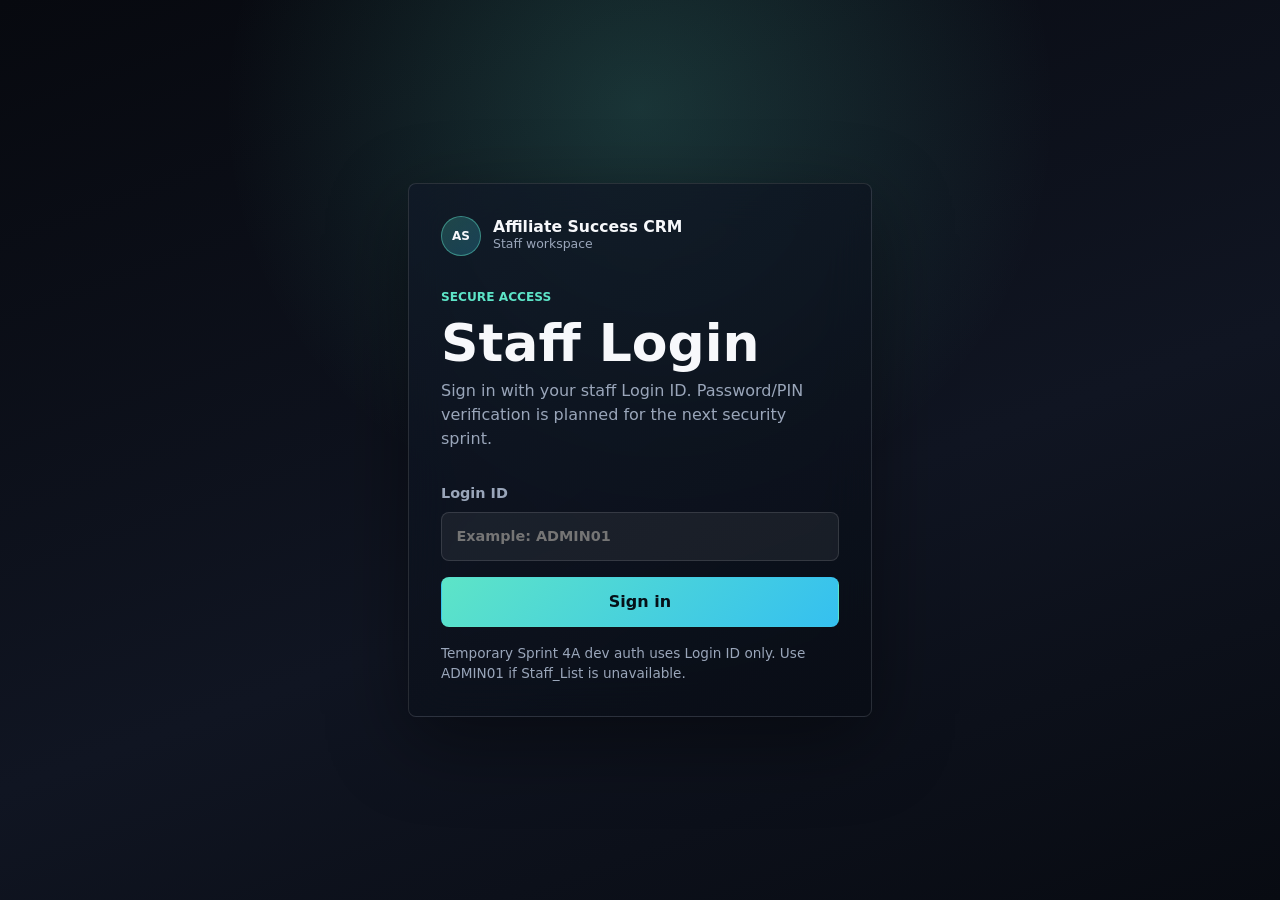
==== docs/index.html @ 6b3076e1 "fix: map dashboard performance metrics # Conflicts: #	frontend/js/config.js" ====
<!doctype html>
<html lang="en">
  <head>
    <meta charset="utf-8">
    <meta name="viewport" content="width=device-width, initial-scale=1">
    <title>Affiliate Success CRM</title>
    <link rel="stylesheet" href="css/base.css?v=4a">
    <link rel="stylesheet" href="css/layout.css?v=4a">
    <link rel="stylesheet" href="css/components.css?v=4a">
    <link rel="stylesheet" href="css/pages.css?v=4a">
  </head>
  <body data-page="app">
    <div class="mobile-backdrop" data-sidebar-backdrop hidden></div>

    <div class="app-shell">
      <aside class="sidebar glass-panel" id="app-sidebar" data-sidebar aria-label="Primary navigation">
        <div class="sidebar-header">
          <a class="brand-mark" href="#dashboard" data-route="dashboard" aria-label="Affiliate Success CRM dashboard">
            <span class="brand-orb" aria-hidden="true">AS</span>
            <span>
              <strong>Affiliate Success</strong>
              <small>CRM workspace</small>
            </span>
          </a>
          <button class="icon-button mobile-only" type="button" data-sidebar-close aria-label="Close menu">
            <span aria-hidden="true">x</span>
          </button>
        </div>

        <nav class="sidebar-nav" aria-label="Workspace">
          <a class="nav-item is-active" href="#dashboard" data-route="dashboard" data-role-scope="all">Dashboard</a>
          <a class="nav-item" href="#affiliates" data-route="affiliates" data-role-scope="all">Affiliates</a>
          <a class="nav-item" href="#followups" data-route="followups" data-role-scope="all">Follow-ups <span class="nav-count" data-nav-count="followups" hidden></span></a>
          <a class="nav-item" href="#interactions" data-route="interactions" data-role-scope="all">Interactions</a>
          <a class="nav-item" href="#tasks" data-route="tasks" data-role-scope="all">Tasks <span class="nav-count" data-nav-count="tasks" hidden></span></a>
          <a class="nav-item" href="#issues" data-route="issues" data-role-scope="all">Issues <span class="nav-count" data-nav-count="issues" hidden></span></a>
          <a class="nav-item" href="#performance" data-route="performance" data-role-scope="all">Performance</a>
          <a class="nav-item" href="#leaderboard" data-route="leaderboard" data-role-scope="admin">Leaderboard</a>
          <a class="nav-item" href="#reports" data-route="reports" data-role-scope="admin">Reports</a>
          <a class="nav-item" href="#staff" data-route="staff" data-role-scope="admin">Staff</a>
          <a class="nav-item" href="#brands" data-route="brands" data-role-scope="all">Brands</a>
          <a class="nav-item" href="#settings" data-route="settings" data-role-scope="all">Settings</a>
        </nav>

        <div class="sidebar-footer">
          <p class="eyebrow">Sprint 3E</p>
          <p class="muted">Live CRM workspace. Authentication and full edit workflows are planned for later sprints.</p>
        </div>
      </aside>

      <main class="workspace">
        <header class="topbar glass-panel">
          <button class="icon-button mobile-only" type="button" data-sidebar-open aria-controls="app-sidebar" aria-expanded="false" aria-label="Open menu">
            <span aria-hidden="true">=</span>
          </button>

          <div class="topbar-title">
            <p class="eyebrow">Affiliate Success CRM</p>
            <h1 data-page-title>Dashboard</h1>
          </div>

          <div class="topbar-actions" aria-label="Workspace actions">
            <span class="module-chip live-status" data-global-status>API: Loading</span>
            <div class="quick-actions topbar-quick-actions" aria-label="Quick actions">
              <button class="button button-primary" type="button" data-quick-action="followup">New Follow-up</button>
              <button class="button button-secondary" type="button" data-quick-action="interaction">Add Interaction</button>
              <button class="button button-secondary" type="button" data-quick-action="performance">Update Performance</button>
              <button class="button button-secondary" type="button" data-quick-action="affiliate">New Affiliate</button>
              <button class="button button-secondary" type="button" data-quick-action="task">New Task</button>
              <button class="button button-secondary" type="button" data-quick-action="issue">New Issue</button>
            </div>
            <button class="icon-button" type="button" aria-label="Notifications placeholder">
              <span aria-hidden="true">!</span>
            </button>
            <div class="profile-chip" aria-label="User profile placeholder">
              <span class="avatar" aria-hidden="true" data-profile-initials>ST</span>
              <span>
                <strong data-profile-name>Staff User</strong>
                <small data-profile-role>Profile placeholder</small>
              </span>
            </div>
            <button class="button button-secondary button-small" type="button" data-logout>Logout</button>
          </div>
        </header>

        <section class="command-center glass-panel">
          <div class="command-main">
            <p class="eyebrow" data-command-greeting>Good Afternoon, Staff User</p>
            <span class="module-chip" data-page-kicker>Sprint 3C Command Center</span>
            <h2 data-page-heading>Daily CRM workspace</h2>
            <p class="muted" data-page-description>Live dashboard context, queues, and module previews stay close to the work.</p>
          </div>
          <div class="command-summary" data-command-summary aria-label="Current module summary">
            <span class="summary-pill is-loading">Loading workspace context</span>
          </div>
        </section>

        <section class="content-stage">
          <section class="page-section" data-section="restricted" aria-labelledby="restricted-title">
            <div class="data-panel glass-panel">
              <div class="table-state">
                <div class="empty-icon" aria-hidden="true"></div>
                <div>
                  <h2 id="restricted-title">Restricted access</h2>
                  <p class="muted">Your current role cannot access this workspace. Choose an available module from the sidebar.</p>
                </div>
              </div>
            </div>
          </section>

          <section class="page-section is-active" data-section="dashboard" aria-labelledby="dashboard-title">
            <div class="dashboard-hero glass-panel">
              <div>
                <p class="eyebrow">Live CRM Dashboard</p>
                <h2 id="dashboard-title">Affiliate manager command center</h2>
                <p class="muted" data-dashboard-status>Loading dashboard statistics from the live Apps Script API.</p>
              </div>
              <div class="dashboard-status-strip">
                <span class="demo-badge" data-dashboard-badge>Loading</span>
                <span class="module-chip" data-dashboard-date>Today</span>
              </div>
            </div>

            <div class="metric-grid" aria-label="Dashboard metrics" data-dashboard-metrics>
              <article class="metric-card glass-panel">
                <span>Total Affiliates</span>
                <strong data-metric="totalAffiliates">...</strong>
                <small data-metric-status>Loading live data</small>
              </article>
              <article class="metric-card glass-panel">
                <span>Healthy Affiliates</span>
                <strong data-metric="healthyAffiliates">...</strong>
                <small data-metric-status>Loading live data</small>
              </article>
              <article class="metric-card glass-panel">
                <span>Today's Follow-ups</span>
                <strong data-metric="todayFollowups">...</strong>
                <small data-metric-status>Loading live data</small>
              </article>
              <article class="metric-card glass-panel">
                <span>Overdue Follow-ups</span>
                <strong data-metric="overdueFollowups">...</strong>
                <small data-metric-status>Loading live data</small>
              </article>
              <article class="metric-card glass-panel">
                <span>Open Tasks</span>
                <strong data-metric="openTasks">...</strong>
                <small data-metric-status>Loading live data</small>
              </article>
              <article class="metric-card glass-panel">
                <span>Open Issues</span>
                <strong data-metric="openIssues">...</strong>
                <small data-metric-status>Loading live data</small>
              </article>
              <article class="metric-card glass-panel">
                <span>Completed Follow-ups</span>
                <strong data-metric="completedFollowups">...</strong>
                <small data-metric-status>Loading live data</small>
              </article>
              <article class="metric-card glass-panel">
                <span>Upcoming Follow-ups</span>
                <strong data-metric="upcomingFollowups">...</strong>
                <small data-metric-status>Loading live data</small>
              </article>
              <article class="metric-card glass-panel">
                <span>Active Brands</span>
                <strong data-metric="activeBrands">...</strong>
                <small data-metric-status>Loading live data</small>
              </article>
              <article class="metric-card glass-panel">
                <span>Staff Members</span>
                <strong data-metric="staffMembers">...</strong>
                <small data-metric-status>Loading live data</small>
              </article>
              <article class="metric-card glass-panel">
                <span>This Month FTD</span>
                <strong data-metric="thisMonthFtd">...</strong>
                <small data-metric-status>Loading live data</small>
              </article>
              <article class="metric-card glass-panel">
                <span>Active Players</span>
                <strong data-metric="activePlayers">...</strong>
                <small data-metric-status>Loading live data</small>
              </article>
              <article class="metric-card glass-panel">
                <span>Revenue/NGR</span>
                <strong data-metric="revenueNgr">...</strong>
                <small data-metric-status>Loading live data</small>
              </article>
            </div>

            <div class="dashboard-grid">
              <article class="workspace-today glass-panel dashboard-panel is-wide" aria-labelledby="workspace-today-title">
                <div class="panel-heading">
                  <div>
                    <p class="eyebrow">Today's workspace</p>
                    <h2 id="workspace-today-title">Operational snapshot</h2>
                    <p class="muted">Counts that shape the affiliate management day.</p>
                  </div>
                  <div class="warning-pills" data-dashboard-warnings></div>
                </div>
                <div class="workspace-list" aria-label="Today's workspace metrics">
                  <span>Due today <strong data-workspace-metric="dueToday">...</strong></span>
                  <span>Overdue <strong data-workspace-metric="overdue">...</strong></span>
                  <span>Upcoming this week <strong data-workspace-metric="upcomingThisWeek">...</strong></span>
                  <span>Completed today <strong data-workspace-metric="completedToday">...</strong></span>
                  <span>Open tasks <strong data-workspace-metric="openTasks">...</strong></span>
                  <span>Open issues <strong data-workspace-metric="openIssues">...</strong></span>
                  <span>Recent interactions <strong data-workspace-metric="recentInteractions">...</strong></span>
                </div>
              </article>

              <article class="dashboard-panel glass-panel is-wide" aria-labelledby="followup-snapshot-title">
                <div class="panel-heading">
                  <div>
                    <p class="eyebrow">Follow-up queue</p>
                    <h2 id="followup-snapshot-title">Queue snapshot</h2>
                  </div>
                  <a class="button button-secondary button-small" href="#followups" data-route="followups">View all</a>
                </div>
                <div class="queue-snapshot" data-dashboard-followups></div>
              </article>

              <article class="dashboard-panel glass-panel" aria-labelledby="health-title">
                <div class="panel-heading">
                  <div>
                    <p class="eyebrow">Affiliate health</p>
                    <h2 id="health-title">Health distribution</h2>
                  </div>
                </div>
                <div class="distribution-list" data-dashboard-health></div>
              </article>

              <article class="dashboard-panel glass-panel" aria-labelledby="priority-title">
                <div class="panel-heading">
                  <div>
                    <p class="eyebrow">Priority</p>
                    <h2 id="priority-title">Priority distribution</h2>
                  </div>
                </div>
                <div class="distribution-list" data-dashboard-priority></div>
              </article>

              <article class="dashboard-panel glass-panel is-wide" aria-labelledby="brand-title">
                <div class="panel-heading">
                  <div>
                    <p class="eyebrow">Brands</p>
                    <h2 id="brand-title">Brand snapshot</h2>
                  </div>
                </div>
                <div class="compact-table-wrap">
                  <table class="compact-table">
                    <thead>
                      <tr>
                        <th>Brand</th>
                        <th>Total affiliates</th>
                        <th>Healthy</th>
                        <th>At risk</th>
                        <th>Pending follow-ups</th>
                      </tr>
                    </thead>
                    <tbody data-dashboard-brands></tbody>
                  </table>
                </div>
              </article>

              <article class="dashboard-panel glass-panel is-wide" aria-labelledby="staff-workload-title">
                <div class="panel-heading">
                  <div>
                    <p class="eyebrow">Staff workload</p>
                    <h2 id="staff-workload-title">Team queue load</h2>
                  </div>
                </div>
                <div class="compact-table-wrap">
                  <table class="compact-table">
                    <thead>
                      <tr>
                        <th>Staff</th>
                        <th>Follow-ups</th>
                        <th>Open tasks</th>
                        <th>Open issues</th>
                        <th>Overdue</th>
                      </tr>
                    </thead>
                    <tbody data-dashboard-staff></tbody>
                  </table>
                </div>
              </article>

              <article class="dashboard-panel glass-panel" aria-labelledby="activity-title">
                <div class="panel-heading">
                  <div>
                    <p class="eyebrow">Activity</p>
                    <h2 id="activity-title">Recent activity</h2>
                  </div>
                </div>
                <div class="timeline-list" data-dashboard-activity></div>
              </article>

              <article class="dashboard-panel glass-panel" aria-labelledby="issues-widget-title">
                <div class="panel-heading">
                  <div>
                    <p class="eyebrow">Issues</p>
                    <h2 id="issues-widget-title">Open issues</h2>
                  </div>
                </div>
                <div class="record-list" data-dashboard-issues></div>
              </article>

              <article class="dashboard-panel glass-panel" aria-labelledby="tasks-widget-title">
                <div class="panel-heading">
                  <div>
                    <p class="eyebrow">Tasks</p>
                    <h2 id="tasks-widget-title">Open tasks</h2>
                  </div>
                </div>
                <div class="record-list" data-dashboard-tasks></div>
              </article>

              <article class="dashboard-panel glass-panel" aria-labelledby="performance-widget-title">
                <div class="panel-heading">
                  <div>
                    <p class="eyebrow">Monthly performance</p>
                    <h2 id="performance-widget-title">Performance snapshot</h2>
                  </div>
                </div>
                <div class="record-list" data-dashboard-performance></div>
              </article>
            </div>
          </section>

          <section class="page-section" data-section="affiliates" aria-labelledby="affiliates-title">
            <div class="data-panel glass-panel">
              <div class="data-toolbar">
                <div>
                  <h2 id="affiliates-title">Affiliates</h2>
                  <p class="muted" data-affiliates-count>Loading affiliates...</p>
                </div>
                <div class="toolbar-actions">
                  <button class="button button-primary" type="button" data-admin-action="affiliate">New Affiliate</button>
                  <button class="button button-secondary" type="button" data-import-action="affiliate" data-role-scope="admin">Bulk Affiliates</button>
                </div>
                <label class="search-field">
                  <span>Search affiliates</span>
                  <input type="search" placeholder="Search by name, username, brand, country, staff" data-affiliate-search>
                </label>
              </div>

              <div class="filter-grid" aria-label="Affiliate filters">
                <label class="field">
                  <span>Brand</span>
                  <select data-affiliate-filter="Brand">
                    <option value="">All brands</option>
                  </select>
                </label>
                <label class="field">
                  <span>Assigned Staff</span>
                  <select data-affiliate-filter="Assigned_Staff">
                    <option value="">All staff</option>
                  </select>
                </label>
                <label class="field">
                  <span>Health Status</span>
                  <select data-affiliate-filter="Health_Status">
                    <option value="">All health</option>
                  </select>
                </label>
                <label class="field">
                  <span>Status</span>
                  <select data-affiliate-filter="Status">
                    <option value="">All statuses</option>
                  </select>
                </label>
                <label class="field">
                  <span>Priority</span>
                  <select data-affiliate-filter="Priority">
                    <option value="">All priorities</option>
                  </select>
                </label>
                <label class="field">
                  <span>Active</span>
                  <select data-affiliate-filter="Active">
                    <option value="">All active states</option>
                  </select>
                </label>
              </div>

              <div class="table-state" data-affiliates-loading>
                <div class="empty-icon" aria-hidden="true"></div>
                <p class="muted">Loading live affiliates...</p>
              </div>

              <div class="table-state" data-affiliates-error hidden>
                <div class="empty-icon" aria-hidden="true"></div>
                <div>
                  <h2>Unable to load affiliates</h2>
                  <p class="muted" data-affiliates-error-message>API request failed.</p>
                </div>
              </div>

              <div class="table-state" data-affiliates-empty hidden>
                <div class="empty-icon" aria-hidden="true"></div>
                <div>
                  <h2>No affiliates found</h2>
                  <p class="muted">Adjust search or filters to see matching affiliates.</p>
                </div>
              </div>

              <div class="table-wrap" data-affiliates-table-wrap hidden>
                <table class="data-table">
                  <thead>
                    <tr>
                      <th>Affiliate ID</th>
                      <th>Brand</th>
                      <th>Affiliate name</th>
                      <th>Username</th>
                      <th>Telegram</th>
                      <th>WhatsApp</th>
                      <th>Email</th>
                      <th>Country</th>
                      <th>Language</th>
                      <th>Assigned staff</th>
                      <th>Status</th>
                      <th>Health status</th>
                      <th>Priority</th>
                      <th>Segment</th>
                      <th>Affiliate type</th>
                      <th>Market channel</th>
                      <th>Last contact date</th>
                      <th>Next follow-up date</th>
                      <th>Active</th>
                      <th>Actions</th>
                    </tr>
                  </thead>
                  <tbody data-affiliates-body></tbody>
                </table>
              </div>
            </div>

            <aside class="profile-drawer glass-panel" data-affiliate-drawer hidden aria-labelledby="affiliate-drawer-title">
              <div class="drawer-header">
                <div>
                  <p class="eyebrow">Read-only profile</p>
                  <h2 id="affiliate-drawer-title" data-affiliate-drawer-name>Affiliate profile</h2>
                </div>
                <button class="icon-button" type="button" data-affiliate-drawer-close aria-label="Close affiliate profile">
                  <span aria-hidden="true">x</span>
                </button>
              </div>
              <div class="drawer-grid" data-affiliate-drawer-fields></div>
            </aside>
          </section>

          <section class="page-section" data-section="followups" aria-labelledby="followups-title">
            <div class="data-panel glass-panel">
              <div class="data-toolbar">
                <div>
                  <h2 id="followups-title">Follow-ups</h2>
                  <p class="muted" data-followups-count>Loading follow-ups...</p>
                </div>
                <div class="toolbar-actions">
                  <button class="button button-primary" type="button" data-followup-add>Add New Follow-up</button>
                  <button class="button button-secondary" type="button" data-import-action="followup" data-role-scope="admin">Bulk Follow-ups</button>
                </div>
              </div>

              <div class="followup-summary-grid" aria-label="Follow-up queue summary">
                <article class="summary-card is-today">
                  <span>Today</span>
                  <strong data-followup-summary="today">0</strong>
                </article>
                <article class="summary-card is-overdue">
                  <span>Overdue</span>
                  <strong data-followup-summary="overdue">0</strong>
                </article>
                <article class="summary-card is-upcoming">
                  <span>Upcoming</span>
                  <strong data-followup-summary="upcoming">0</strong>
                </article>
                <article class="summary-card is-completed">
                  <span>Completed</span>
                  <strong data-followup-summary="completed">0</strong>
                </article>
              </div>

              <div class="data-toolbar followup-toolbar">
                <label class="search-field">
                  <span>Search follow-ups</span>
                  <input type="search" placeholder="Search by affiliate ID, name, or brand" data-followup-search>
                </label>
                <div class="filter-grid" aria-label="Follow-up filters">
                  <label class="field">
                    <span>Assigned Staff</span>
                    <select data-followup-filter="Assigned_Staff">
                      <option value="">All staff</option>
                    </select>
                  </label>
                  <label class="field">
                    <span>Priority</span>
                    <select data-followup-filter="Priority">
                      <option value="">All priorities</option>
                    </select>
                  </label>
                  <label class="field">
                    <span>Status</span>
                    <select data-followup-filter="Status">
                      <option value="">All statuses</option>
                    </select>
                  </label>
                  <label class="field">
                    <span>From</span>
                    <input type="date" data-followup-date-start>
                  </label>
                  <label class="field">
                    <span>To</span>
                    <input type="date" data-followup-date-end>
                  </label>
                </div>
              </div>

              <div class="table-state" data-followups-loading>
                <div class="empty-icon" aria-hidden="true"></div>
                <p class="muted">Loading live follow-ups...</p>
              </div>

              <div class="table-state" data-followups-error hidden>
                <div class="empty-icon" aria-hidden="true"></div>
                <div>
                  <h2>Unable to load follow-ups</h2>
                  <p class="muted" data-followups-error-message>API request failed.</p>
                </div>
              </div>

              <div class="table-state" data-followups-empty hidden>
                <div class="empty-icon" aria-hidden="true"></div>
                <div>
                  <h2>No follow-ups found</h2>
                  <p class="muted">Adjust search or filters to see matching follow-ups.</p>
                </div>
              </div>

              <div class="followup-groups" data-followups-groups hidden>
                <section class="followup-group is-today">
                  <div class="group-heading">
                    <div>
                      <p class="eyebrow">Due today</p>
                      <h3 data-followup-group-title="today">Today's follow-ups</h3>
                    </div>
                    <span class="status-badge is-blue" data-followup-group-count="today">0</span>
                  </div>
                  <div class="table-wrap">
                    <table class="data-table followup-table">
                      <thead data-followup-head></thead>
                      <tbody data-followup-body="today"></tbody>
                    </table>
                  </div>
                </section>

                <section class="followup-group is-overdue">
                  <div class="group-heading">
                    <div>
                      <p class="eyebrow">Needs attention</p>
                      <h3 data-followup-group-title="overdue">Overdue follow-ups</h3>
                    </div>
                    <span class="status-badge is-red" data-followup-group-count="overdue">0</span>
                  </div>
                  <div class="table-wrap">
                    <table class="data-table followup-table">
                      <thead data-followup-head></thead>
                      <tbody data-followup-body="overdue"></tbody>
                    </table>
                  </div>
                </section>

                <section class="followup-group is-upcoming">
                  <div class="group-heading">
                    <div>
                      <p class="eyebrow">Planned queue</p>
                      <h3 data-followup-group-title="upcoming">Upcoming follow-ups</h3>
                    </div>
                    <span class="status-badge is-amber" data-followup-group-count="upcoming">0</span>
                  </div>
                  <div class="table-wrap">
                    <table class="data-table followup-table">
                      <thead data-followup-head></thead>
                      <tbody data-followup-body="upcoming"></tbody>
                    </table>
                  </div>
                </section>

                <section class="followup-group is-completed">
                  <div class="group-heading">
                    <div>
                      <p class="eyebrow">Closed loop</p>
                      <h3 data-followup-group-title="completed">Completed follow-ups</h3>
                    </div>
                    <span class="status-badge is-green" data-followup-group-count="completed">0</span>
                  </div>
                  <div class="table-wrap">
                    <table class="data-table followup-table">
                      <thead data-followup-head></thead>
                      <tbody data-followup-body="completed"></tbody>
                    </table>
                  </div>
                </section>
              </div>
            </div>
          </section>

          <section class="page-section" data-section="interactions" aria-labelledby="interactions-title">
            <div class="data-panel glass-panel module-workspace" data-module-workspace="interactions">
              <div class="data-toolbar">
                <div>
                  <p class="eyebrow">Relationship history</p>
                  <h2 id="interactions-title">Interactions</h2>
                  <p class="muted" data-module-count>Loading interaction records...</p>
                </div>
                <div class="toolbar-actions">
                  <button class="button button-secondary" type="button" data-module-action="interaction">Add Interaction</button>
                  <button class="button button-secondary" type="button" data-import-action="interaction" data-role-scope="admin">Bulk Interactions</button>
                </div>
              </div>
              <div class="module-stat-grid" data-module-stats></div>
              <div class="data-toolbar module-toolbar">
                <label class="search-field">
                  <span>Search interactions</span>
                  <input type="search" placeholder="Search affiliate, brand, staff, type, notes" data-module-search>
                </label>
                <div class="filter-grid module-filter-grid" data-module-filters></div>
              </div>
              <div class="table-state" data-module-loading><div class="empty-icon" aria-hidden="true"></div><p class="muted">Loading live interactions...</p></div>
              <div class="table-state" data-module-error hidden><div class="empty-icon" aria-hidden="true"></div><div><h2>Unable to load interactions</h2><p class="muted" data-module-error-message>API request failed.</p></div></div>
              <div class="table-state" data-module-empty hidden><div class="empty-icon" aria-hidden="true"></div><div><h2>No interactions found</h2><p class="muted">No matching interaction records are available yet.</p></div></div>
              <div class="module-content" data-module-content hidden></div>
            </div>
          </section>

          <section class="page-section" data-section="tasks" aria-labelledby="tasks-title">
            <div class="data-panel glass-panel module-workspace" data-module-workspace="tasks">
              <div class="data-toolbar">
                <div>
                  <p class="eyebrow">Team execution</p>
                  <h2 id="tasks-title">Tasks</h2>
                  <p class="muted" data-module-count>Loading task records...</p>
                </div>
                <div class="toolbar-actions">
                  <button class="button button-secondary" type="button" data-admin-action="task">Add Task</button>
                  <button class="button button-secondary" type="button" data-import-action="task" data-role-scope="admin">Bulk Tasks</button>
                </div>
              </div>
              <div class="module-stat-grid" data-module-stats></div>
              <div class="data-toolbar module-toolbar">
                <label class="search-field"><span>Search tasks</span><input type="search" placeholder="Search title, affiliate, staff, status" data-module-search></label>
                <div class="filter-grid module-filter-grid" data-module-filters></div>
              </div>
              <div class="table-state" data-module-loading><div class="empty-icon" aria-hidden="true"></div><p class="muted">Loading live tasks...</p></div>
              <div class="table-state" data-module-error hidden><div class="empty-icon" aria-hidden="true"></div><div><h2>Unable to load tasks</h2><p class="muted" data-module-error-message>API request failed.</p></div></div>
              <div class="table-state" data-module-empty hidden><div class="empty-icon" aria-hidden="true"></div><div><h2>No tasks found</h2><p class="muted">No matching task records are available yet.</p></div></div>
              <div class="module-content" data-module-content hidden></div>
            </div>
          </section>

          <section class="page-section" data-section="issues" aria-labelledby="issues-title">
            <div class="data-panel glass-panel module-workspace" data-module-workspace="issues">
              <div class="data-toolbar">
                <div><p class="eyebrow">Resolution tracking</p><h2 id="issues-title">Issues</h2><p class="muted" data-module-count>Loading issue records...</p></div>
                <div class="toolbar-actions">
                  <button class="button button-secondary" type="button" data-admin-action="issue">Add Issue</button>
                  <button class="button button-secondary" type="button" data-import-action="issue" data-role-scope="admin">Bulk Issues</button>
                </div>
              </div>
              <div class="module-stat-grid" data-module-stats></div>
              <div class="data-toolbar module-toolbar">
                <label class="search-field"><span>Search issues</span><input type="search" placeholder="Search issue, affiliate, brand, staff" data-module-search></label>
                <div class="filter-grid module-filter-grid" data-module-filters></div>
              </div>
              <div class="table-state" data-module-loading><div class="empty-icon" aria-hidden="true"></div><p class="muted">Loading live issues...</p></div>
              <div class="table-state" data-module-error hidden><div class="empty-icon" aria-hidden="true"></div><div><h2>Unable to load issues</h2><p class="muted" data-module-error-message>API request failed.</p></div></div>
              <div class="table-state" data-module-empty hidden><div class="empty-icon" aria-hidden="true"></div><div><h2>No issues found</h2><p class="muted">No matching issue records are available yet.</p></div></div>
              <div class="module-content" data-module-content hidden></div>
            </div>
          </section>

          <section class="page-section" data-section="performance" aria-labelledby="performance-title">
            <div class="data-panel glass-panel module-workspace" data-module-workspace="performance">
              <div class="data-toolbar">
                <div><p class="eyebrow">Monthly view</p><h2 id="performance-title">Performance</h2><p class="muted" data-module-count>Loading performance rows...</p></div>
                <div class="toolbar-actions">
                  <button class="button button-primary" type="button" data-module-action="performance">Update Performance</button>
                  <button class="button button-secondary" type="button" data-import-action="performance" data-role-scope="admin">Bulk Performance</button>
                </div>
              </div>
              <div class="module-stat-grid" data-module-stats></div>
              <div class="data-toolbar module-toolbar">
                <label class="search-field"><span>Search performance</span><input type="search" placeholder="Search month, brand, affiliate, staff" data-module-search></label>
                <div class="filter-grid module-filter-grid" data-module-filters></div>
              </div>
              <div class="table-state" data-module-loading><div class="empty-icon" aria-hidden="true"></div><p class="muted">Loading live performance...</p></div>
              <div class="table-state" data-module-error hidden><div class="empty-icon" aria-hidden="true"></div><div><h2>Unable to load performance</h2><p class="muted" data-module-error-message>API request failed.</p></div></div>
              <div class="table-state" data-module-empty hidden><div class="empty-icon" aria-hidden="true"></div><div><h2>No performance rows found</h2><p class="muted">No matching monthly performance rows are available yet.</p></div></div>
              <div class="module-content" data-module-content hidden></div>
            </div>
          </section>

          <section class="page-section" data-section="leaderboard" aria-labelledby="leaderboard-title">
            <div class="data-panel glass-panel module-workspace" data-module-workspace="leaderboard">
              <div class="data-toolbar"><div><p class="eyebrow">Ranking view</p><h2 id="leaderboard-title">Leaderboard</h2><p class="muted" data-module-count>Loading leaderboard...</p></div></div>
              <div class="module-stat-grid" data-module-stats></div>
              <div class="table-state" data-module-loading><div class="empty-icon" aria-hidden="true"></div><p class="muted">Loading live leaderboard...</p></div>
              <div class="table-state" data-module-error hidden><div class="empty-icon" aria-hidden="true"></div><div><h2>Unable to load leaderboard</h2><p class="muted" data-module-error-message>API request failed.</p></div></div>
              <div class="table-state" data-module-empty hidden><div class="empty-icon" aria-hidden="true"></div><div><h2>No leaderboard data found</h2><p class="muted">No activity counts are available yet.</p></div></div>
              <div class="module-content" data-module-content hidden></div>
            </div>
          </section>

          <section class="page-section" data-section="reports" aria-labelledby="reports-title">
            <div class="data-panel glass-panel module-workspace" data-module-workspace="reports">
              <div class="data-toolbar"><div><p class="eyebrow">Management output</p><h2 id="reports-title">Reports</h2><p class="muted" data-module-count>Loading report previews...</p></div></div>
              <div class="module-stat-grid" data-module-stats></div>
              <div class="table-state" data-module-loading><div class="empty-icon" aria-hidden="true"></div><p class="muted">Loading live report previews...</p></div>
              <div class="table-state" data-module-error hidden><div class="empty-icon" aria-hidden="true"></div><div><h2>Unable to load reports</h2><p class="muted" data-module-error-message>API request failed.</p></div></div>
              <div class="table-state" data-module-empty hidden><div class="empty-icon" aria-hidden="true"></div><div><h2>No report data found</h2><p class="muted">No report previews are available yet.</p></div></div>
              <div class="module-content" data-module-content hidden></div>
            </div>
          </section>

          <section class="page-section" data-section="staff" aria-labelledby="staff-title">
            <div class="data-panel glass-panel module-workspace" data-module-workspace="staff">
              <div class="data-toolbar"><div><p class="eyebrow">Team directory</p><h2 id="staff-title">Staff</h2><p class="muted" data-module-count>Loading staff records...</p></div><div class="toolbar-actions"><button class="button button-secondary" type="button" data-admin-action="staff">New Staff</button></div></div>
              <div class="module-stat-grid" data-module-stats></div>
              <div class="data-toolbar module-toolbar"><label class="search-field"><span>Search staff</span><input type="search" placeholder="Search name, role, team, status" data-module-search></label><div class="filter-grid module-filter-grid" data-module-filters></div></div>
              <div class="table-state" data-module-loading><div class="empty-icon" aria-hidden="true"></div><p class="muted">Loading live staff...</p></div>
              <div class="table-state" data-module-error hidden><div class="empty-icon" aria-hidden="true"></div><div><h2>Unable to load staff</h2><p class="muted" data-module-error-message>API request failed.</p></div></div>
              <div class="table-state" data-module-empty hidden><div class="empty-icon" aria-hidden="true"></div><div><h2>No staff found</h2><p class="muted">No matching staff records are available yet.</p></div></div>
              <div class="module-content" data-module-content hidden></div>
            </div>
          </section>

          <section class="page-section" data-section="brands" aria-labelledby="brands-title">
            <div class="data-panel glass-panel module-workspace" data-module-workspace="brands">
              <div class="data-toolbar"><div><p class="eyebrow">Brand reference</p><h2 id="brands-title">Brands</h2><p class="muted" data-module-count>Loading brand records...</p></div><div class="toolbar-actions"><button class="button button-secondary" type="button" data-admin-action="brand">New Brand</button></div></div>
              <div class="module-stat-grid" data-module-stats></div>
              <div class="data-toolbar module-toolbar"><label class="search-field"><span>Search brands</span><input type="search" placeholder="Search brand, market, owner, status" data-module-search></label><div class="filter-grid module-filter-grid" data-module-filters></div></div>
              <div class="table-state" data-module-loading><div class="empty-icon" aria-hidden="true"></div><p class="muted">Loading live brands...</p></div>
              <div class="table-state" data-module-error hidden><div class="empty-icon" aria-hidden="true"></div><div><h2>Unable to load brands</h2><p class="muted" data-module-error-message>API request failed.</p></div></div>
              <div class="table-state" data-module-empty hidden><div class="empty-icon" aria-hidden="true"></div><div><h2>No brands found</h2><p class="muted">No matching brand records are available yet.</p></div></div>
              <div class="module-content" data-module-content hidden></div>
            </div>
          </section>

          <section class="page-section" data-section="settings" aria-labelledby="settings-title">
            <div class="data-panel glass-panel module-workspace" data-module-workspace="settings">
              <div class="data-toolbar"><div><p class="eyebrow">Workspace setup</p><h2 id="settings-title">Settings</h2><p class="muted" data-module-count>Loading system status...</p></div></div>
              <div class="module-stat-grid" data-module-stats></div>
              <div class="table-state" data-module-loading><div class="empty-icon" aria-hidden="true"></div><p class="muted">Loading safe settings summary...</p></div>
              <div class="table-state" data-module-error hidden><div class="empty-icon" aria-hidden="true"></div><div><h2>Unable to load settings summary</h2><p class="muted" data-module-error-message>API request failed.</p></div></div>
              <div class="table-state" data-module-empty hidden><div class="empty-icon" aria-hidden="true"></div><div><h2>No settings summary found</h2><p class="muted">Editable settings are coming after authentication.</p></div></div>
              <div class="module-content" data-module-content hidden></div>
            </div>
          </section>
        </section>
      </main>
    </div>

    <div class="toast-region" data-toast-region aria-live="polite" aria-atomic="true"></div>

    <div class="modal-backdrop" data-followup-modal hidden>
      <section class="modal-card glass-panel" aria-labelledby="followup-modal-title">
        <div class="drawer-header">
          <div>
            <p class="eyebrow">Follow-up Queue</p>
            <h2 id="followup-modal-title" data-followup-modal-title>Add New Follow-up</h2>
          </div>
          <button class="icon-button" type="button" data-followup-modal-close aria-label="Close follow-up modal">
            <span aria-hidden="true">x</span>
          </button>
        </div>

        <form class="form-stack" data-followup-form>
          <input type="hidden" name="Queue_ID" data-followup-queue-id>
          <label class="field">
            <span>Affiliate</span>
            <select name="Affiliate_ID" required data-followup-affiliate></select>
          </label>
          <label class="field">
            <span>Assigned staff</span>
            <select name="Assigned_Staff" required data-followup-staff></select>
          </label>
          <label class="field">
            <span>Follow-up date</span>
            <input type="date" name="Followup_Date" required>
          </label>
          <label class="field">
            <span>Priority</span>
            <select name="Priority" required>
              <option value="Low">Low</option>
              <option value="Medium">Medium</option>
              <option value="High">High</option>
              <option value="Critical">Critical</option>
            </select>
          </label>
          <label class="field">
            <span>Status</span>
            <select name="Status" required>
              <option value="Open">Open</option>
              <option value="Pending">Pending</option>
              <option value="Contacted">Contacted</option>
              <option value="Interested">Interested</option>
              <option value="Not Responding">Not Responding</option>
              <option value="No Response">No Response</option>
              <option value="Needs Help">Needs Help</option>
              <option value="Rescheduled">Rescheduled</option>
              <option value="Completed">Completed</option>
            </select>
          </label>
          <label class="field">
            <span>Generated from</span>
            <input type="text" name="Generated_From" required>
          </label>
          <label class="field">
            <span>Outcome / notes</span>
            <textarea rows="3" name="Notes" placeholder="Add follow-up result or next-step notes"></textarea>
          </label>
          <p class="form-note" data-followup-form-message></p>
          <div class="modal-footer">
            <button class="button button-secondary" type="button" data-followup-modal-cancel>Cancel</button>
            <button class="button button-primary" type="submit" data-followup-submit>Save Follow-up</button>
          </div>
        </form>
      </section>
    </div>

    <div class="modal-backdrop" data-record-modal hidden>
      <section class="modal-card glass-panel" aria-labelledby="record-modal-title">
        <div class="drawer-header">
          <div>
            <p class="eyebrow" data-record-modal-eyebrow>Workspace action</p>
            <h2 id="record-modal-title" data-record-modal-title>Create record</h2>
          </div>
          <button class="icon-button" type="button" data-record-modal-close aria-label="Close record modal">
            <span aria-hidden="true">x</span>
          </button>
        </div>

        <form class="form-stack" data-record-form>
          <div class="drawer-grid" data-record-fields></div>
          <p class="form-note" data-record-form-message></p>
          <div class="modal-footer">
            <button class="button button-secondary" type="button" data-record-modal-cancel>Cancel</button>
            <button class="button button-primary" type="submit" data-record-submit>Save</button>
          </div>
        </form>
      </section>
    </div>

    <div class="modal-backdrop" data-import-modal hidden>
      <section class="modal-card modal-card-wide glass-panel" aria-labelledby="import-modal-title">
        <div class="drawer-header">
          <div>
            <p class="eyebrow">CSV import</p>
            <h2 id="import-modal-title" data-import-modal-title>Import CSV</h2>
            <p class="muted" data-import-guide>Paste CSV rows to preview before committing.</p>
          </div>
          <button class="icon-button" type="button" data-import-modal-close aria-label="Close import modal">
            <span aria-hidden="true">x</span>
          </button>
        </div>
        <div class="import-actions">
          <button class="button button-secondary button-small" type="button" data-import-sample>Download sample CSV</button>
        </div>
        <label class="field">
          <span>CSV file</span>
          <input type="file" accept=".csv,text/csv" data-import-file>
        </label>
        <label class="field">
          <span>CSV content</span>
          <textarea rows="8" data-import-csv placeholder="Paste CSV content here"></textarea>
        </label>
        <div class="import-preview" data-import-preview hidden></div>
        <p class="form-note" data-import-message></p>
        <div class="modal-footer">
          <button class="button button-secondary" type="button" data-import-preview-button>Preview CSV</button>
          <button class="button button-primary" type="button" data-import-commit disabled>Commit valid rows</button>
        </div>
      </section>
    </div>

    <script src="js/config.js?v=dashboard-performance-fix"></script>
    <script src="js/utils.js?v=dashboard-performance-fix"></script>
    <script src="js/api.js?v=dashboard-performance-fix"></script>
    <script src="js/auth.js?v=dashboard-performance-fix"></script>
    <script src="js/router.js?v=dashboard-performance-fix"></script>
    <script src="js/app.js?v=dashboard-performance-fix"></script>
  </body>
</html>
---- docs/css/base.css ----
:root {
  color-scheme: dark;
  --bg: #07090f;
  --bg-deep: #04060a;
  --bg-soft: #111827;
  --surface: rgba(16, 24, 39, 0.72);
  --surface-strong: rgba(22, 32, 50, 0.9);
  --surface-hover: rgba(35, 48, 72, 0.82);
  --border: rgba(255, 255, 255, 0.12);
  --border-strong: rgba(93, 228, 199, 0.28);
  --text: #f7f8fb;
  --muted: #9aa6ba;
  --faint: #6f7a8f;
  --accent: #5de4c7;
  --accent-strong: #35c0f0;
  --warning: #f8c66d;
  --danger: #ff6b7a;
  --shadow: 0 24px 80px rgba(0, 0, 0, 0.42);
  --radius: 8px;
  --font-sans: Inter, ui-sans-serif, system-ui, -apple-system, BlinkMacSystemFont, "Segoe UI", sans-serif;
}

* {
  box-sizing: border-box;
}

[hidden] {
  display: none !important;
}

html {
  min-height: 100%;
  background: var(--bg);
}

body {
  min-height: 100vh;
  margin: 0;
  color: var(--text);
  background:
    radial-gradient(circle at 15% 10%, rgba(53, 192, 240, 0.18), transparent 30rem),
    radial-gradient(circle at 86% 12%, rgba(93, 228, 199, 0.14), transparent 28rem),
    linear-gradient(145deg, var(--bg-deep) 0%, #0b111d 48%, #080b12 100%);
  font-family: var(--font-sans);
  line-height: 1.5;
}

* {
  scrollbar-width: thin;
  scrollbar-color: rgba(93, 228, 199, 0.34) rgba(255, 255, 255, 0.05);
}

*::-webkit-scrollbar {
  width: 0.55rem;
  height: 0.55rem;
}

*::-webkit-scrollbar-track {
  background: rgba(255, 255, 255, 0.05);
  border-radius: 999px;
}

*::-webkit-scrollbar-thumb {
  border: 2px solid rgba(8, 12, 20, 0.9);
  border-radius: 999px;
  background: rgba(93, 228, 199, 0.34);
}

*::-webkit-scrollbar-thumb:hover {
  background: rgba(93, 228, 199, 0.54);
}

body.is-sidebar-open {
  overflow: hidden;
}

a {
  color: inherit;
  text-decoration: none;
}

button,
input,
select {
  font: inherit;
}

button {
  color: inherit;
}

h1,
h2,
h3,
p {
  margin: 0;
}

h1 {
  font-size: clamp(1.75rem, 5vw, 3.25rem);
  line-height: 1;
  letter-spacing: 0;
}

h2 {
  font-size: clamp(1.25rem, 4vw, 2rem);
  line-height: 1.15;
  letter-spacing: 0;
}

.muted {
  color: var(--muted);
}

.eyebrow {
  color: var(--accent);
  font-size: 0.76rem;
  font-weight: 800;
  letter-spacing: 0;
  text-transform: uppercase;
}

.mobile-only {
  display: inline-flex;
}

@media (min-width: 900px) {
  body.is-sidebar-open {
    overflow: auto;
  }

  .mobile-only {
    display: none;
  }
}
---- docs/css/layout.css ----
.app-shell {
  display: grid;
  min-height: 100vh;
}

.sidebar {
  position: fixed;
  z-index: 30;
  inset: 0 auto 0 0;
  display: flex;
  flex-direction: column;
  gap: 1.25rem;
  width: min(20rem, calc(100vw - 2rem));
  padding: 1rem;
  transform: translateX(-105%);
  transition: transform 180ms ease, box-shadow 180ms ease;
}

body.is-sidebar-open .sidebar {
  transform: translateX(0);
}

.sidebar-header {
  display: flex;
  gap: 1rem;
  align-items: center;
  justify-content: space-between;
}

.sidebar-nav {
  display: grid;
  gap: 0.35rem;
  overflow-y: auto;
  padding-right: 0.15rem;
}

.sidebar-footer {
  display: grid;
  gap: 0.35rem;
  margin-top: auto;
  padding: 1rem;
  border: 1px solid var(--border);
  border-radius: var(--radius);
  background: rgba(255, 255, 255, 0.04);
}

.workspace {
  display: flex;
  flex-direction: column;
  gap: 0.75rem;
  min-width: 0;
  padding: 0.75rem;
}

.topbar {
  position: sticky;
  z-index: 10;
  top: 0.75rem;
  display: grid;
  grid-template-columns: auto minmax(0, 1fr);
  gap: 0.65rem;
  align-items: center;
  padding: 0.7rem 0.75rem;
}

.topbar-title {
  min-width: 0;
}

.topbar-actions {
  grid-column: 1 / -1;
  display: flex;
  gap: 0.5rem;
  align-items: center;
  justify-content: flex-start;
  min-width: 0;
  flex-wrap: wrap;
}

.page-intro,
.command-center {
  display: grid;
  gap: 0.65rem;
  padding: 0.75rem;
}

.command-main {
  display: grid;
  gap: 0.32rem;
  min-width: 0;
}

.command-summary,
.quick-actions {
  display: flex;
  flex-wrap: wrap;
  gap: 0.55rem;
  align-items: center;
}

.topbar-quick-actions {
  min-width: 0;
  flex: 1 1 100%;
}

.content-stage {
  min-width: 0;
}

.page-section {
  display: none;
}

.page-section.is-active {
  display: grid;
  gap: 0.75rem;
}

.dashboard-hero {
  display: grid;
  gap: 0.65rem;
  align-items: center;
  min-height: 0;
  padding: 0.85rem;
}

.metric-grid {
  display: grid;
  gap: 1rem;
  grid-template-columns: repeat(2, minmax(0, 1fr));
}

.dashboard-grid {
  display: grid;
  gap: 1rem;
  grid-template-columns: 1fr;
}

.data-toolbar {
  display: grid;
  gap: 0.85rem;
}

.followup-toolbar {
  align-items: end;
}

.filter-grid {
  display: grid;
  gap: 0.85rem;
  grid-template-columns: 1fr;
}

.login-page {
  display: grid;
  min-height: 100vh;
  place-items: center;
  padding: 1rem;
}

.login-card {
  display: grid;
  gap: 2rem;
  width: min(100%, 29rem);
  padding: 1.25rem;
}

.login-heading {
  display: grid;
  gap: 0.65rem;
}

@media (min-width: 720px) {
  .topbar {
    grid-template-columns: minmax(0, 1fr) auto;
  }

  .topbar-actions {
    grid-column: auto;
    justify-content: end;
    flex-wrap: nowrap;
  }

  .page-intro {
    grid-template-columns: minmax(0, 0.8fr) minmax(18rem, 0.6fr);
    align-items: end;
    padding: 1.15rem 1.25rem;
  }

  .command-center {
    grid-template-columns: minmax(0, 1fr) minmax(18rem, auto);
    align-items: center;
    padding: 0.85rem 1rem;
  }

  .dashboard-hero {
    grid-template-columns: minmax(0, 1fr) auto;
    padding: 0.9rem 1rem;
  }

  .metric-grid {
    grid-template-columns: repeat(4, minmax(0, 1fr));
  }

  .dashboard-grid {
    grid-template-columns: repeat(2, minmax(0, 1fr));
  }

  .data-toolbar {
    grid-template-columns: minmax(0, 1fr) minmax(18rem, 0.75fr);
    align-items: end;
  }

  .followup-toolbar {
    grid-template-columns: minmax(16rem, 0.8fr) minmax(0, 1.4fr);
  }

  .filter-grid {
    grid-template-columns: repeat(3, minmax(0, 1fr));
  }

  .login-card {
    padding: 2rem;
  }
}

@media (min-width: 1180px) {
  .filter-grid {
    grid-template-columns: repeat(6, minmax(0, 1fr));
  }

  .metric-grid {
    grid-template-columns: repeat(5, minmax(0, 1fr));
  }

  .dashboard-grid {
    grid-template-columns: repeat(3, minmax(0, 1fr));
  }

  .dashboard-panel.is-wide {
    grid-column: span 2;
  }

  .followup-toolbar .filter-grid {
    grid-template-columns: repeat(5, minmax(0, 1fr));
  }
}

@media (min-width: 900px) {
  .app-shell {
    grid-template-columns: 18rem minmax(0, 1fr);
  }

  .sidebar {
    position: sticky;
    top: 1rem;
    inset: auto;
    width: auto;
    height: calc(100vh - 2rem);
    margin: 1rem 0 1rem 1rem;
    transform: none;
  }

  .workspace {
    padding: 1rem;
  }
}
---- docs/css/components.css ----
.glass-panel {
  border: 1px solid var(--border);
  border-radius: var(--radius);
  background: linear-gradient(145deg, var(--surface), rgba(8, 12, 20, 0.74));
  box-shadow: var(--shadow);
  backdrop-filter: blur(22px);
}

.mobile-backdrop {
  position: fixed;
  z-index: 20;
  inset: 0;
  background: rgba(3, 6, 12, 0.72);
  backdrop-filter: blur(10px);
}

.brand-mark {
  display: inline-flex;
  gap: 0.75rem;
  align-items: center;
  min-width: 0;
}

.brand-mark strong,
.brand-mark small {
  display: block;
}

.brand-mark strong {
  font-size: 0.98rem;
  line-height: 1.1;
}

.brand-mark small {
  color: var(--muted);
  font-size: 0.78rem;
}

.brand-orb,
.avatar {
  display: grid;
  flex: 0 0 auto;
  place-items: center;
  border-radius: 50%;
  color: var(--text);
  font-weight: 800;
}

.brand-orb {
  width: 2.5rem;
  height: 2.5rem;
  border: 1px solid rgba(93, 228, 199, 0.45);
  background: linear-gradient(135deg, rgba(93, 228, 199, 0.22), rgba(53, 192, 240, 0.24));
  font-size: 0.75rem;
}

.avatar {
  width: 2.25rem;
  height: 2.25rem;
  border: 1px solid rgba(255, 255, 255, 0.16);
  background: rgba(255, 255, 255, 0.08);
  font-size: 0.72rem;
}

.nav-item {
  display: flex;
  gap: 0.5rem;
  align-items: center;
  justify-content: space-between;
  min-height: 2.55rem;
  padding: 0.68rem 0.75rem;
  border: 1px solid transparent;
  border-radius: var(--radius);
  color: var(--muted);
  transition: background 160ms ease, border-color 160ms ease, color 160ms ease, transform 160ms ease;
}

.nav-item:hover,
.nav-item:focus-visible {
  border-color: var(--border);
  background: rgba(255, 255, 255, 0.05);
  color: var(--text);
  outline: none;
  transform: translateX(2px);
}

.nav-item.is-active {
  border-color: var(--border-strong);
  background: linear-gradient(135deg, rgba(93, 228, 199, 0.16), rgba(53, 192, 240, 0.1));
  color: var(--text);
}

.nav-count {
  min-width: 1.45rem;
  padding: 0.1rem 0.35rem;
  border: 1px solid rgba(93, 228, 199, 0.28);
  border-radius: 999px;
  background: rgba(93, 228, 199, 0.1);
  color: #8ff5df;
  font-size: 0.68rem;
  font-weight: 900;
  line-height: 1.2;
  text-align: center;
}

.button,
.icon-button {
  display: inline-flex;
  align-items: center;
  justify-content: center;
  border-radius: var(--radius);
  cursor: pointer;
  transition: background 160ms ease, border-color 160ms ease, transform 160ms ease;
}

.button {
  min-height: 2.75rem;
  padding: 0.75rem 1rem;
  border: 1px solid transparent;
  font-weight: 700;
}

.topbar-quick-actions .button {
  min-height: 2.25rem;
  padding: 0.5rem 0.72rem;
  font-size: 0.78rem;
}

.button:disabled {
  cursor: not-allowed;
  opacity: 0.65;
}

.button-small {
  min-height: 2.2rem;
  padding: 0.45rem 0.65rem;
  font-size: 0.78rem;
}

.copy-value {
  display: inline-flex;
  gap: 0.4rem;
  align-items: center;
  max-width: 100%;
}

.copy-value strong {
  min-width: 0;
  overflow: hidden;
  text-overflow: ellipsis;
}

.copy-button {
  flex: 0 0 auto;
  min-height: 1.8rem;
  padding: 0.28rem 0.45rem;
  border: 1px solid var(--border);
  border-radius: 0.45rem;
  background: rgba(255, 255, 255, 0.06);
  color: var(--muted);
  cursor: pointer;
  font-size: 0.68rem;
  font-weight: 800;
}

.copy-button:hover,
.copy-button:focus-visible {
  border-color: var(--border-strong);
  color: var(--text);
  outline: none;
}

.button-primary {
  background: linear-gradient(135deg, var(--accent), var(--accent-strong));
  color: #061018;
}

.button-secondary {
  border-color: var(--border);
  background: rgba(255, 255, 255, 0.06);
  color: var(--text);
}

.icon-button {
  width: 2.6rem;
  height: 2.6rem;
  border: 1px solid var(--border);
  background: rgba(255, 255, 255, 0.06);
  font-weight: 800;
}

.icon-button:hover,
.icon-button:focus-visible,
.button:hover,
.button:focus-visible {
  border-color: var(--border-strong);
  background: var(--surface-hover);
  outline: none;
  transform: translateY(-1px);
}

.profile-chip {
  display: inline-flex;
  gap: 0.65rem;
  align-items: center;
  min-width: 0;
  padding: 0.35rem 0.55rem;
  border: 1px solid var(--border);
  border-radius: var(--radius);
  background: rgba(255, 255, 255, 0.05);
}

.profile-chip strong,
.profile-chip small {
  display: block;
}

.profile-chip strong {
  font-size: 0.84rem;
  line-height: 1.1;
}

.profile-chip small {
  color: var(--muted);
  font-size: 0.72rem;
}

.demo-badge {
  justify-self: start;
  padding: 0.45rem 0.65rem;
  border: 1px solid rgba(248, 198, 109, 0.34);
  border-radius: var(--radius);
  background: rgba(248, 198, 109, 0.1);
  color: var(--warning);
  font-size: 0.78rem;
  font-weight: 800;
}

.topbar .icon-button {
  width: 2.35rem;
  height: 2.35rem;
}

.dashboard-status-strip {
  display: flex;
  flex-wrap: wrap;
  gap: 0.5rem;
  align-items: center;
  justify-content: flex-start;
}

.module-chip,
.summary-pill {
  display: inline-flex;
  align-items: center;
  width: fit-content;
  min-height: 1.85rem;
  border-radius: 999px;
  font-size: 0.76rem;
  font-weight: 800;
}

.module-chip {
  padding: 0.28rem 0.6rem;
  border: 1px solid rgba(93, 228, 199, 0.24);
  background: rgba(93, 228, 199, 0.08);
  color: #8ff5df;
}

.live-status {
  flex: 0 0 auto;
  min-height: 2.25rem;
}

.live-status.is-live {
  border-color: rgba(93, 228, 199, 0.34);
  background: rgba(93, 228, 199, 0.12);
}

.live-status.is-error {
  border-color: rgba(255, 107, 122, 0.38);
  background: rgba(255, 107, 122, 0.12);
  color: #ff9ca7;
}

.summary-pill {
  gap: 0.35rem;
  padding: 0.3rem 0.62rem;
  border: 1px solid rgba(255, 255, 255, 0.12);
  background: rgba(255, 255, 255, 0.055);
  color: var(--muted);
}

.summary-pill strong {
  color: var(--text);
}

.summary-pill.is-cyan {
  border-color: rgba(93, 228, 199, 0.34);
  background: rgba(93, 228, 199, 0.1);
}

.summary-pill.is-blue {
  border-color: rgba(53, 192, 240, 0.34);
  background: rgba(53, 192, 240, 0.1);
}

.summary-pill.is-amber {
  border-color: rgba(248, 198, 109, 0.34);
  background: rgba(248, 198, 109, 0.1);
}

.summary-pill.is-red {
  border-color: rgba(255, 107, 122, 0.38);
  background: rgba(255, 107, 122, 0.1);
}

.summary-pill.is-green {
  border-color: rgba(93, 228, 199, 0.34);
  background: rgba(93, 228, 199, 0.1);
}

.summary-pill.is-neutral {
  border-color: rgba(154, 166, 186, 0.22);
  background: rgba(154, 166, 186, 0.08);
}

.metric-card {
  display: grid;
  gap: 0.35rem;
  min-height: 8rem;
  padding: 1rem;
  transition: border-color 160ms ease, transform 160ms ease, background 160ms ease;
}

.metric-card:hover {
  border-color: var(--border-strong);
  background: linear-gradient(145deg, var(--surface-hover), rgba(8, 12, 20, 0.74));
  transform: translateY(-2px);
}

.metric-card span {
  color: var(--muted);
  font-size: 0.84rem;
  font-weight: 700;
}

.metric-card strong {
  font-size: clamp(1.75rem, 6vw, 2.6rem);
  line-height: 1;
}

.metric-card small {
  color: var(--faint);
  font-size: 0.75rem;
}

.workspace-today {
  display: grid;
  gap: 1rem;
  padding: 1rem;
}

.dashboard-panel {
  display: grid;
  gap: 1rem;
  align-content: start;
  min-width: 0;
  padding: 1rem;
}

.panel-heading {
  display: flex;
  gap: 0.75rem;
  align-items: start;
  justify-content: space-between;
}

.panel-heading h2 {
  font-size: 1.1rem;
}

.warning-pills {
  display: flex;
  flex-wrap: wrap;
  gap: 0.45rem;
  justify-content: flex-start;
}

.workspace-list {
  display: grid;
  gap: 0.65rem;
  grid-template-columns: repeat(auto-fit, minmax(9rem, 1fr));
}

.workspace-list span {
  display: grid;
  gap: 0.2rem;
  padding: 0.75rem;
  border: 1px solid var(--border);
  border-radius: var(--radius);
  background: rgba(255, 255, 255, 0.045);
  color: var(--muted);
  font-size: 0.78rem;
  font-weight: 800;
}

.workspace-list strong {
  color: var(--text);
  font-size: 1.45rem;
  line-height: 1;
}

.queue-snapshot {
  display: grid;
  gap: 0.85rem;
  grid-template-columns: repeat(auto-fit, minmax(15rem, 1fr));
}

.queue-card {
  display: grid;
  gap: 0.65rem;
  min-width: 0;
  padding: 0.85rem;
  border: 1px solid var(--border);
  border-radius: var(--radius);
  background: rgba(255, 255, 255, 0.035);
}

.queue-card.is-blue {
  border-color: rgba(53, 192, 240, 0.22);
}

.queue-card.is-red {
  border-color: rgba(255, 107, 122, 0.28);
}

.queue-card.is-amber {
  border-color: rgba(248, 198, 109, 0.26);
}

.queue-card.is-green {
  border-color: rgba(93, 228, 199, 0.22);
}

.queue-card-heading,
.distribution-top {
  display: flex;
  gap: 0.6rem;
  align-items: center;
  justify-content: space-between;
}

.queue-card-heading h3 {
  font-size: 0.92rem;
}

.mini-row,
.record-item {
  display: grid;
  gap: 0.65rem;
  padding: 0.7rem;
  border: 1px solid var(--border);
  border-radius: var(--radius);
  background: rgba(255, 255, 255, 0.04);
  transition: border-color 160ms ease, background 160ms ease;
}

.mini-row:hover,
.record-item:hover {
  border-color: var(--border-strong);
  background: rgba(255, 255, 255, 0.065);
}

.mini-row strong,
.record-item strong {
  display: block;
  overflow-wrap: anywhere;
  font-size: 0.88rem;
}

.mini-row small,
.record-item small,
.timeline-item small {
  display: block;
  color: var(--muted);
  font-size: 0.76rem;
}

.mini-badges {
  display: flex;
  flex-wrap: wrap;
  gap: 0.35rem;
}

.distribution-list,
.record-list,
.timeline-list {
  display: grid;
  gap: 0.65rem;
}

.distribution-row {
  display: grid;
  gap: 0.45rem;
}

.distribution-top span {
  color: var(--muted);
  font-size: 0.84rem;
  font-weight: 800;
}

.distribution-track {
  overflow: hidden;
  height: 0.55rem;
  border-radius: 999px;
  background: rgba(255, 255, 255, 0.08);
}

.distribution-track span {
  display: block;
  height: 100%;
  min-width: 0.2rem;
  border-radius: inherit;
  background: var(--accent-strong);
}

.distribution-track span.is-green {
  background: var(--accent);
}

.distribution-track span.is-amber {
  background: var(--warning);
}

.distribution-track span.is-red {
  background: var(--danger);
}

.distribution-track span.is-gray {
  background: var(--muted);
}

.compact-table-wrap {
  overflow: auto;
  border: 1px solid var(--border);
  border-radius: var(--radius);
}

.compact-table {
  width: 100%;
  min-width: 42rem;
  border-collapse: collapse;
  font-size: 0.82rem;
}

.compact-table th,
.compact-table td {
  padding: 0.65rem 0.7rem;
  border-bottom: 1px solid var(--border);
  text-align: left;
  white-space: nowrap;
}

.compact-table th {
  background: rgba(8, 12, 20, 0.92);
  color: var(--muted);
  font-size: 0.72rem;
  font-weight: 900;
}

.compact-table tr:last-child td {
  border-bottom: 0;
}

.timeline-item {
  position: relative;
  display: grid;
  gap: 0.2rem;
  padding: 0 0 0.75rem 1rem;
  border-left: 1px solid var(--border);
}

.timeline-item::before {
  position: absolute;
  top: 0.2rem;
  left: -0.32rem;
  width: 0.55rem;
  height: 0.55rem;
  border: 1px solid rgba(93, 228, 199, 0.4);
  border-radius: 999px;
  background: var(--accent);
  content: "";
}

.timeline-item span {
  color: var(--accent);
  font-size: 0.72rem;
  font-weight: 900;
  text-transform: uppercase;
}

.panel-empty {
  padding: 0.75rem;
  border: 1px solid var(--border);
  border-radius: var(--radius);
  background: rgba(255, 255, 255, 0.035);
  color: var(--muted);
  font-size: 0.84rem;
}

.empty-state {
  display: flex;
  gap: 1rem;
  align-items: flex-start;
  padding: 1.25rem;
}

.empty-icon {
  flex: 0 0 auto;
  width: 3rem;
  height: 3rem;
  border: 1px solid rgba(93, 228, 199, 0.25);
  border-radius: var(--radius);
  background:
    linear-gradient(90deg, transparent 48%, rgba(93, 228, 199, 0.24) 50%, transparent 52%),
    linear-gradient(0deg, transparent 48%, rgba(53, 192, 240, 0.24) 50%, transparent 52%),
    rgba(255, 255, 255, 0.04);
}

.form-stack {
  display: grid;
  gap: 1rem;
}

.field {
  display: grid;
  gap: 0.45rem;
  color: var(--muted);
  font-size: 0.9rem;
  font-weight: 700;
}

.field input,
.field textarea {
  width: 100%;
  min-width: 0;
  min-height: 3rem;
  border: 1px solid var(--border);
  border-radius: var(--radius);
  background: rgba(255, 255, 255, 0.06);
  color: var(--text);
  padding: 0.8rem 0.9rem;
}

.field textarea {
  min-height: 6.5rem;
  resize: vertical;
  line-height: 1.45;
}

.field input[type="date"] {
  color-scheme: dark;
  padding-right: 0.65rem;
}

.field input:disabled {
  color: rgba(247, 248, 251, 0.7);
}

.field select,
.search-field input {
  width: 100%;
  min-height: 3rem;
  border: 1px solid var(--border);
  border-radius: var(--radius);
  background: rgba(9, 14, 24, 0.92);
  color: var(--text);
  padding: 0.8rem 0.9rem;
  transition: border-color 160ms ease, background 160ms ease, box-shadow 160ms ease;
}

.field select {
  appearance: none;
  background-image:
    linear-gradient(45deg, transparent 50%, var(--muted) 50%),
    linear-gradient(135deg, var(--muted) 50%, transparent 50%);
  background-position:
    calc(100% - 1.05rem) 50%,
    calc(100% - 0.72rem) 50%;
  background-repeat: no-repeat;
  background-size: 0.36rem 0.36rem, 0.36rem 0.36rem;
  color: var(--text);
  padding-right: 2.25rem;
}

.field select option {
  background: #0b111d;
  color: var(--text);
}

.field select:focus,
.field textarea:focus,
.field input:focus,
.search-field input:focus {
  border-color: var(--border-strong);
  background-color: rgba(14, 22, 36, 0.98);
  box-shadow: 0 0 0 0.2rem rgba(93, 228, 199, 0.1);
  outline: none;
}

.search-field {
  display: grid;
  gap: 0.45rem;
  color: var(--muted);
  font-size: 0.9rem;
  font-weight: 700;
}

.form-note {
  color: var(--muted);
  font-size: 0.85rem;
}

.field-error {
  min-height: 1rem;
  color: var(--danger);
  font-size: 0.76rem;
}

.field [aria-invalid="true"] {
  border-color: rgba(255, 107, 122, 0.72);
  box-shadow: 0 0 0 0.2rem rgba(255, 107, 122, 0.12);
}

.form-section {
  display: grid;
  gap: 0.75rem;
  padding: 0.85rem;
  border: 1px solid var(--border);
  border-radius: var(--radius);
  background: rgba(255, 255, 255, 0.035);
}

.form-section h3 {
  color: var(--accent);
  font-size: 0.82rem;
  text-transform: uppercase;
}

.form-section-grid {
  display: grid;
  gap: 0.8rem;
}

.toolbar-actions,
.import-actions,
.modal-footer {
  display: flex;
  flex-wrap: wrap;
  gap: 0.55rem;
  align-items: center;
}

.data-panel {
  display: grid;
  gap: 0.9rem;
  padding: 1rem;
}

.followup-summary-grid {
  display: grid;
  gap: 0.75rem;
  grid-template-columns: repeat(auto-fit, minmax(9rem, 1fr));
}

.summary-card {
  position: relative;
  display: grid;
  gap: 0.35rem;
  overflow: hidden;
  min-height: 6.4rem;
  padding: 0.9rem;
  border: 1px solid var(--border);
  border-radius: var(--radius);
  background: rgba(255, 255, 255, 0.045);
}

.summary-card::before {
  position: absolute;
  inset: 0 auto 0 0;
  width: 0.22rem;
  background: var(--accent);
  content: "";
}

.summary-card span {
  color: var(--muted);
  font-size: 0.78rem;
  font-weight: 800;
}

.summary-card strong {
  font-size: 2rem;
  line-height: 1;
}

.summary-card.is-overdue::before {
  background: var(--danger);
}

.summary-card.is-upcoming::before {
  background: linear-gradient(var(--warning), var(--accent-strong));
}

.summary-card.is-completed::before {
  background: var(--accent);
}

.table-wrap {
  overflow: auto;
  border: 1px solid var(--border);
  border-radius: var(--radius);
}

.data-table {
  width: 100%;
  min-width: 92rem;
  border-collapse: collapse;
  font-size: 0.9rem;
}

.followup-table {
  min-width: 78rem;
}

.data-table th,
.data-table td {
  padding: 0.72rem 0.85rem;
  border-bottom: 1px solid var(--border);
  text-align: left;
  white-space: nowrap;
}

.data-table th {
  position: sticky;
  z-index: 1;
  top: 0;
  background: rgba(8, 12, 20, 0.96);
  color: var(--muted);
  font-size: 0.75rem;
  font-weight: 800;
}

.data-table tbody tr:nth-child(even) {
  background: rgba(255, 255, 255, 0.025);
}

.data-table tbody tr {
  cursor: pointer;
  transition: background 160ms ease, box-shadow 160ms ease, transform 160ms ease;
}

.data-table tbody tr:hover,
.data-table tbody tr:focus {
  background: linear-gradient(90deg, rgba(93, 228, 199, 0.12), rgba(53, 192, 240, 0.05));
  box-shadow: inset 3px 0 0 rgba(93, 228, 199, 0.72);
  outline: none;
}

.table-state {
  display: flex;
  gap: 1rem;
  align-items: flex-start;
  padding: 1.25rem;
  border: 1px solid var(--border);
  border-radius: var(--radius);
  background: rgba(255, 255, 255, 0.04);
}

.followup-groups {
  display: grid;
  gap: 1rem;
}

.followup-group {
  display: grid;
  gap: 0.75rem;
  padding: 0.85rem;
  border: 1px solid var(--border);
  border-radius: var(--radius);
  background: rgba(255, 255, 255, 0.025);
}

.followup-group.is-today {
  border-color: rgba(53, 192, 240, 0.22);
  box-shadow: inset 3px 0 0 rgba(53, 192, 240, 0.7);
}

.followup-group.is-overdue {
  border-color: rgba(255, 107, 122, 0.26);
  box-shadow: inset 3px 0 0 rgba(255, 107, 122, 0.72);
}

.followup-group.is-upcoming {
  border-color: rgba(248, 198, 109, 0.24);
  box-shadow: inset 3px 0 0 rgba(248, 198, 109, 0.72);
}

.followup-group.is-completed {
  border-color: rgba(93, 228, 199, 0.22);
  box-shadow: inset 3px 0 0 rgba(93, 228, 199, 0.72);
}

.group-heading {
  display: flex;
  gap: 0.75rem;
  align-items: center;
  justify-content: space-between;
}

.group-heading h3 {
  font-size: 1rem;
}

.table-actions {
  display: flex;
  flex-wrap: wrap;
  gap: 0.45rem;
}

.table-actions .button {
  min-height: 2rem;
  padding: 0.38rem 0.56rem;
  border-radius: 999px;
}

.module-stat-grid {
  display: grid;
  gap: 0.75rem;
  grid-template-columns: repeat(auto-fit, minmax(9rem, 1fr));
}

.module-stat {
  display: grid;
  gap: 0.35rem;
  min-height: 5.8rem;
  padding: 0.85rem;
  border: 1px solid var(--border);
  border-radius: var(--radius);
  background: rgba(255, 255, 255, 0.045);
}

.module-stat span {
  color: var(--muted);
  font-size: 0.76rem;
  font-weight: 800;
}

.module-stat strong {
  font-size: 1.8rem;
  line-height: 1;
}

.module-content {
  display: grid;
  gap: 0.85rem;
  min-width: 0;
}

.module-card-grid {
  display: grid;
  gap: 0.85rem;
  grid-template-columns: repeat(auto-fit, minmax(14rem, 1fr));
}

.module-card {
  display: grid;
  gap: 0.65rem;
  align-content: start;
  min-height: 10rem;
  padding: 0.95rem;
  border: 1px solid var(--border);
  border-radius: var(--radius);
  background: rgba(255, 255, 255, 0.04);
  transition: border-color 160ms ease, background 160ms ease, transform 160ms ease;
}

.module-card:hover {
  border-color: var(--border-strong);
  background: rgba(255, 255, 255, 0.06);
  transform: translateY(-1px);
}

.module-card h3 {
  overflow-wrap: anywhere;
  font-size: 0.98rem;
}

.module-card p {
  color: var(--muted);
  font-size: 0.84rem;
}

.module-card strong {
  font-size: 1.65rem;
  line-height: 1;
}

.module-table-wrap {
  max-height: 34rem;
}

.module-table {
  min-width: 58rem;
}

.module-table tbody tr {
  cursor: default;
}

.module-preview {
  display: grid;
  gap: 1rem;
  align-items: start;
  padding: 1.15rem;
}

.preview-grid {
  display: grid;
  gap: 0.65rem;
  grid-template-columns: repeat(auto-fit, minmax(10rem, 1fr));
}

.preview-grid span {
  padding: 0.7rem;
  border: 1px solid var(--border);
  border-radius: var(--radius);
  background: rgba(255, 255, 255, 0.045);
  color: var(--muted);
  font-size: 0.82rem;
  font-weight: 800;
}

.toast-region {
  position: fixed;
  z-index: 70;
  right: 1rem;
  bottom: 1rem;
  display: grid;
  gap: 0.55rem;
  width: min(22rem, calc(100vw - 2rem));
  pointer-events: none;
}

.toast {
  padding: 0.85rem 0.95rem;
  border: 1px solid var(--border-strong);
  border-radius: var(--radius);
  background: rgba(10, 16, 27, 0.94);
  box-shadow: var(--shadow);
  color: var(--text);
  font-size: 0.86rem;
  font-weight: 800;
  transition: opacity 180ms ease, transform 180ms ease;
}

.toast.is-hiding {
  opacity: 0;
  transform: translateY(0.35rem);
}

.modal-backdrop {
  position: fixed;
  z-index: 50;
  inset: 0;
  display: grid;
  place-items: center;
  padding: 1rem;
  background: rgba(3, 6, 12, 0.72);
  backdrop-filter: blur(10px);
}

.modal-card {
  display: grid;
  gap: 1rem;
  width: min(100%, 34rem);
  max-height: calc(100vh - 2rem);
  overflow: hidden;
  padding: 1rem;
}

.modal-card-wide {
  width: min(100%, 52rem);
}

.modal-card .drawer-header {
  position: sticky;
  z-index: 2;
  top: -1rem;
  margin: -1rem -1rem 0;
  padding: 1rem;
  border-bottom: 1px solid var(--border);
  background: rgba(10, 16, 27, 0.96);
  backdrop-filter: blur(12px);
}

.modal-card .form-stack {
  overflow: auto;
  max-height: calc(100vh - 10rem);
  padding-right: 0.15rem;
}

.modal-footer {
  position: sticky;
  z-index: 2;
  bottom: -1rem;
  margin: 0 -1rem -1rem;
  padding: 1rem;
  border-top: 1px solid var(--border);
  background: rgba(10, 16, 27, 0.96);
  backdrop-filter: blur(12px);
}

.modal-footer .button {
  flex: 1 1 12rem;
}

.import-preview {
  display: grid;
  gap: 0.55rem;
  max-height: 16rem;
  overflow: auto;
  padding: 0.65rem;
  border: 1px solid var(--border);
  border-radius: var(--radius);
  background: rgba(255, 255, 255, 0.035);
}

.import-preview-row {
  display: grid;
  gap: 0.25rem;
  padding: 0.65rem;
  border: 1px solid var(--border);
  border-radius: var(--radius);
  background: rgba(255, 255, 255, 0.04);
}

.import-preview-row.is-valid {
  border-color: rgba(93, 228, 199, 0.28);
}

.import-preview-row.is-invalid {
  border-color: rgba(255, 107, 122, 0.34);
}

.import-preview-row small {
  color: var(--muted);
}

.profile-drawer {
  position: fixed;
  z-index: 40;
  inset: auto 1rem 1rem 1rem;
  display: grid;
  gap: 1rem;
  max-height: min(44rem, calc(100vh - 2rem));
  padding: 1rem;
  overflow: auto;
}

.drawer-header {
  display: flex;
  gap: 1rem;
  align-items: start;
  justify-content: space-between;
}

.drawer-grid {
  display: grid;
  gap: 0.75rem;
}

.drawer-key-grid {
  display: grid;
  gap: 0.75rem;
  grid-template-columns: 1fr;
}

.drawer-field {
  display: grid;
  gap: 0.25rem;
  padding: 0.8rem;
  border: 1px solid var(--border);
  border-radius: var(--radius);
  background: rgba(255, 255, 255, 0.04);
}

.drawer-field span {
  color: var(--muted);
  font-size: 0.76rem;
  font-weight: 800;
}

.drawer-field strong {
  overflow-wrap: anywhere;
  font-size: 0.95rem;
  font-weight: 700;
}

.drawer-field.is-key {
  border-color: rgba(93, 228, 199, 0.2);
  background: rgba(93, 228, 199, 0.07);
}

.drawer-section-title {
  color: var(--muted);
  font-size: 0.76rem;
  font-weight: 800;
  letter-spacing: 0;
  text-transform: uppercase;
}

.status-badge {
  display: inline-flex;
  align-items: center;
  width: fit-content;
  min-height: 1.7rem;
  padding: 0.28rem 0.55rem;
  border: 1px solid rgba(255, 255, 255, 0.12);
  border-radius: 999px;
  background: rgba(255, 255, 255, 0.06);
  color: var(--text);
  font-size: 0.76rem;
  font-weight: 800;
}

.status-badge.is-green {
  border-color: rgba(93, 228, 199, 0.36);
  background: rgba(93, 228, 199, 0.12);
  color: #8ff5df;
}

.status-badge.is-amber {
  border-color: rgba(248, 198, 109, 0.38);
  background: rgba(248, 198, 109, 0.12);
  color: #ffd98a;
}

.status-badge.is-red {
  border-color: rgba(255, 107, 122, 0.42);
  background: rgba(255, 107, 122, 0.12);
  color: #ff9ca7;
}

.status-badge.is-blue {
  border-color: rgba(53, 192, 240, 0.38);
  background: rgba(53, 192, 240, 0.12);
  color: #8de5ff;
}

.status-badge.is-gray {
  border-color: rgba(154, 166, 186, 0.28);
  background: rgba(154, 166, 186, 0.1);
  color: #c0cad8;
}

@media (min-width: 720px) {
  .topbar-quick-actions {
    flex: 0 1 auto;
    justify-content: flex-end;
  }

  .profile-drawer {
    inset: 1rem 1rem 1rem auto;
    width: min(30rem, calc(100vw - 2rem));
  }

  .drawer-key-grid {
    grid-template-columns: repeat(2, minmax(0, 1fr));
  }
}
---- docs/css/pages.css ----
body[data-page="app"] .dashboard-hero {
  position: relative;
  overflow: hidden;
}

body[data-page="app"] .dashboard-hero::before {
  position: absolute;
  inset: 1px;
  border-radius: inherit;
  background:
    linear-gradient(135deg, transparent, rgba(93, 228, 199, 0.1)),
    repeating-linear-gradient(90deg, rgba(255, 255, 255, 0.04) 0 1px, transparent 1px 5rem);
  content: "";
  pointer-events: none;
}

body[data-page="app"] .dashboard-hero > * {
  position: relative;
}

body[data-page="app"] .topbar h1 {
  font-size: clamp(1.22rem, 2vw, 1.65rem);
  line-height: 1.05;
}

body[data-page="app"] .command-main h2 {
  font-size: clamp(1.05rem, 1.8vw, 1.35rem);
}

body[data-page="app"] .dashboard-hero h2 {
  font-size: clamp(1.02rem, 1.6vw, 1.28rem);
}

body[data-page="app"] .command-main .muted,
body[data-page="app"] .dashboard-hero .muted {
  font-size: 0.86rem;
}

body[data-page="login"] {
  background:
    radial-gradient(circle at 50% 12%, rgba(93, 228, 199, 0.18), transparent 26rem),
    linear-gradient(160deg, #07090f 0%, #101522 58%, #080b12 100%);
}

body[data-page="login"] .login-card {
  overflow: hidden;
}

@media (max-width: 460px) {
  .brand-mark strong {
    font-size: 0.9rem;
  }

  .topbar h1 {
    font-size: 1.3rem;
  }

  .profile-chip span:last-child {
    display: none;
  }

  .metric-grid {
    grid-template-columns: 1fr;
  }
}
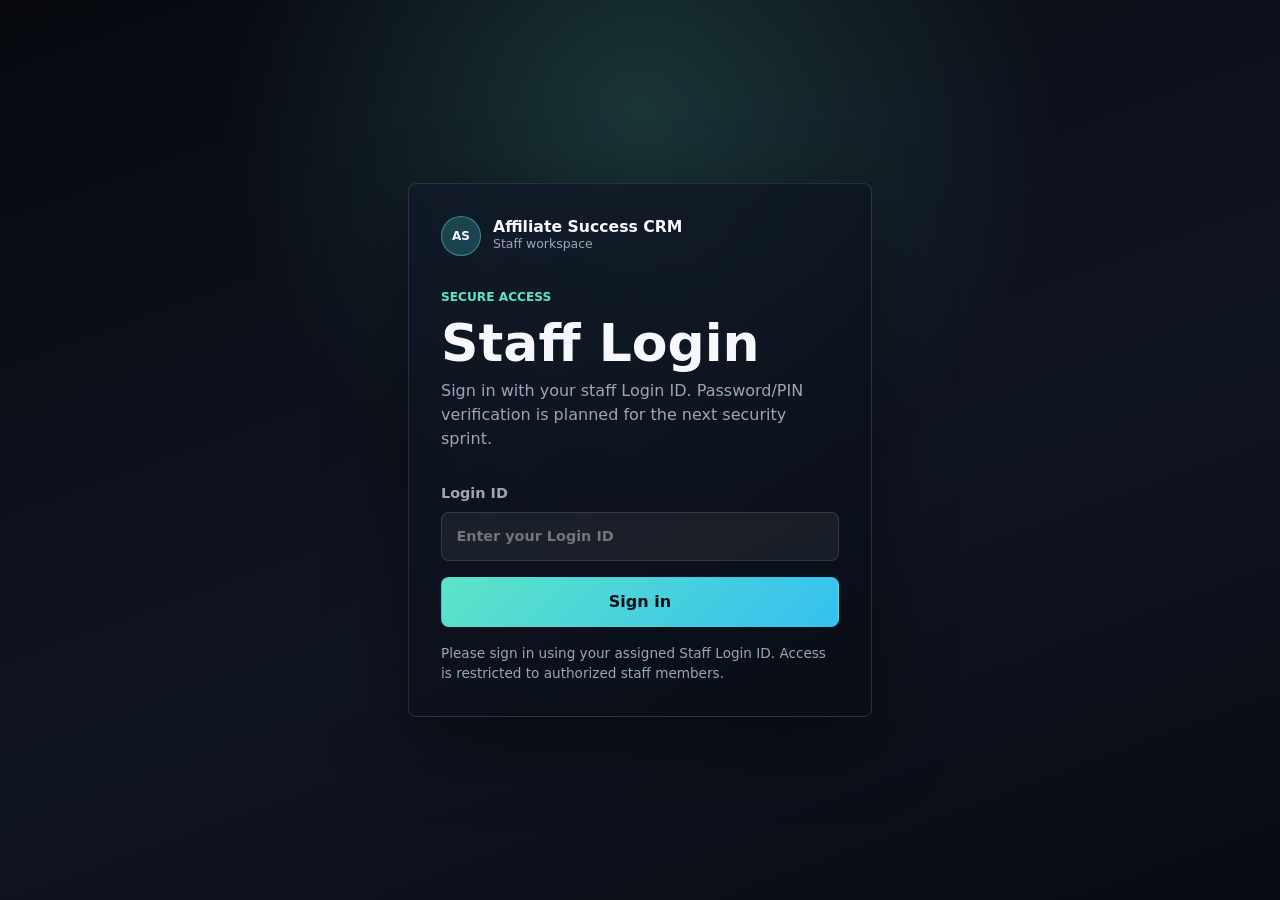
==== commit 89cb502c: "feat: improve safe CRM frontend UX" ====
--- a/docs/index.html
+++ b/docs/index.html
@@ -4,10 +4,10 @@
     <meta charset="utf-8">
     <meta name="viewport" content="width=device-width, initial-scale=1">
     <title>Affiliate Success CRM</title>
-    <link rel="stylesheet" href="css/base.css?v=4a">
-    <link rel="stylesheet" href="css/layout.css?v=4a">
-    <link rel="stylesheet" href="css/components.css?v=4a">
-    <link rel="stylesheet" href="css/pages.css?v=4a">
+    <link rel="stylesheet" href="css/base.css?v=live-trial-stabilization">
+    <link rel="stylesheet" href="css/layout.css?v=live-trial-stabilization">
+    <link rel="stylesheet" href="css/components.css?v=live-trial-stabilization">
+    <link rel="stylesheet" href="css/pages.css?v=live-trial-stabilization">
   </head>
   <body data-page="app">
     <div class="mobile-backdrop" data-sidebar-backdrop hidden></div>
@@ -72,6 +72,7 @@
             <button class="icon-button" type="button" aria-label="Notifications placeholder">
               <span aria-hidden="true">!</span>
             </button>
+            <button class="button button-secondary button-small" type="button" data-debug-toggle hidden>Debug</button>
             <div class="profile-chip" aria-label="User profile placeholder">
               <span class="avatar" aria-hidden="true" data-profile-initials>ST</span>
               <span>
@@ -183,6 +184,11 @@
                 <small data-metric-status>Loading live data</small>
               </article>
               <article class="metric-card glass-panel">
+                <span>Turnover</span>
+                <strong data-metric="turnover">...</strong>
+                <small data-metric-status>Loading live data</small>
+              </article>
+              <article class="metric-card glass-panel">
                 <span>Revenue/NGR</span>
                 <strong data-metric="revenueNgr">...</strong>
                 <small data-metric-status>Loading live data</small>
@@ -239,6 +245,16 @@
                   </div>
                 </div>
                 <div class="distribution-list" data-dashboard-priority></div>
+              </article>
+
+              <article class="dashboard-panel glass-panel" aria-labelledby="status-title">
+                <div class="panel-heading">
+                  <div>
+                    <p class="eyebrow">Affiliate status</p>
+                    <h2 id="status-title">Status distribution</h2>
+                  </div>
+                </div>
+                <div class="distribution-list" data-dashboard-status></div>
               </article>
 
               <article class="dashboard-panel glass-panel is-wide" aria-labelledby="brand-title">
@@ -383,6 +399,7 @@
                     <option value="">All active states</option>
                   </select>
                 </label>
+                <button class="button button-secondary button-small" type="button" data-affiliate-clear-filters>Clear filters</button>
               </div>
 
               <div class="table-state" data-affiliates-loading>
@@ -885,11 +902,11 @@
       </section>
     </div>
 
-    <script src="js/config.js?v=dashboard-performance-fix"></script>
-    <script src="js/utils.js?v=dashboard-performance-fix"></script>
-    <script src="js/api.js?v=dashboard-performance-fix"></script>
-    <script src="js/auth.js?v=dashboard-performance-fix"></script>
-    <script src="js/router.js?v=dashboard-performance-fix"></script>
-    <script src="js/app.js?v=dashboard-performance-fix"></script>
+    <script src="js/config.js?v=live-trial-stabilization"></script>
+    <script src="js/utils.js?v=live-trial-stabilization"></script>
+    <script src="js/api.js?v=live-trial-stabilization"></script>
+    <script src="js/auth.js?v=live-trial-stabilization"></script>
+    <script src="js/router.js?v=live-trial-stabilization"></script>
+    <script src="js/app.js?v=live-trial-stabilization"></script>
   </body>
 </html>
--- a/docs/css/components.css
+++ b/docs/css/components.css
@@ -723,6 +723,41 @@
   font-size: 0.85rem;
 }
 
+[data-login-message] {
+  white-space: pre-line;
+}
+
+[data-login-message].login-denied {
+  display: block;
+  padding: 0.85rem;
+  border: 1px solid rgba(255, 107, 122, 0.38);
+  border-radius: var(--radius-sm);
+  background: rgba(255, 107, 122, 0.08);
+  color: var(--text);
+  white-space: normal;
+}
+
+.login-denied-content {
+  display: grid;
+  gap: 0.65rem;
+}
+
+.login-denied-content > strong {
+  color: #ffb3bd;
+  font-size: 0.92rem;
+}
+
+.login-denied-ip {
+  display: flex;
+  flex-wrap: wrap;
+  gap: 0.45rem;
+  align-items: center;
+}
+
+.login-denied-ip strong {
+  color: var(--text);
+}
+
 .field-error {
   min-height: 1rem;
   color: var(--danger);
@@ -1266,6 +1301,48 @@
   color: #c0cad8;
 }
 
+.debug-panel {
+  position: fixed;
+  right: 1rem;
+  bottom: 1rem;
+  z-index: 60;
+  width: min(24rem, calc(100vw - 2rem));
+  max-height: 45vh;
+  overflow: auto;
+  padding: 0.9rem;
+  border: 1px solid rgba(93, 228, 199, 0.24);
+  border-radius: 8px;
+  background: rgba(9, 13, 23, 0.92);
+  box-shadow: 0 18px 40px rgba(0, 0, 0, 0.34);
+  color: var(--text);
+  font-size: 0.78rem;
+}
+
+.debug-panel h2 {
+  margin: 0 0 0.6rem;
+  color: var(--accent);
+  font-size: 0.78rem;
+  text-transform: uppercase;
+}
+
+.debug-panel dl {
+  display: grid;
+  grid-template-columns: 7rem minmax(0, 1fr);
+  gap: 0.35rem 0.55rem;
+  margin: 0;
+}
+
+.debug-panel dt {
+  color: var(--muted);
+  font-weight: 800;
+}
+
+.debug-panel dd {
+  min-width: 0;
+  margin: 0;
+  overflow-wrap: anywhere;
+}
+
 @media (min-width: 720px) {
   .topbar-quick-actions {
     flex: 0 1 auto;
